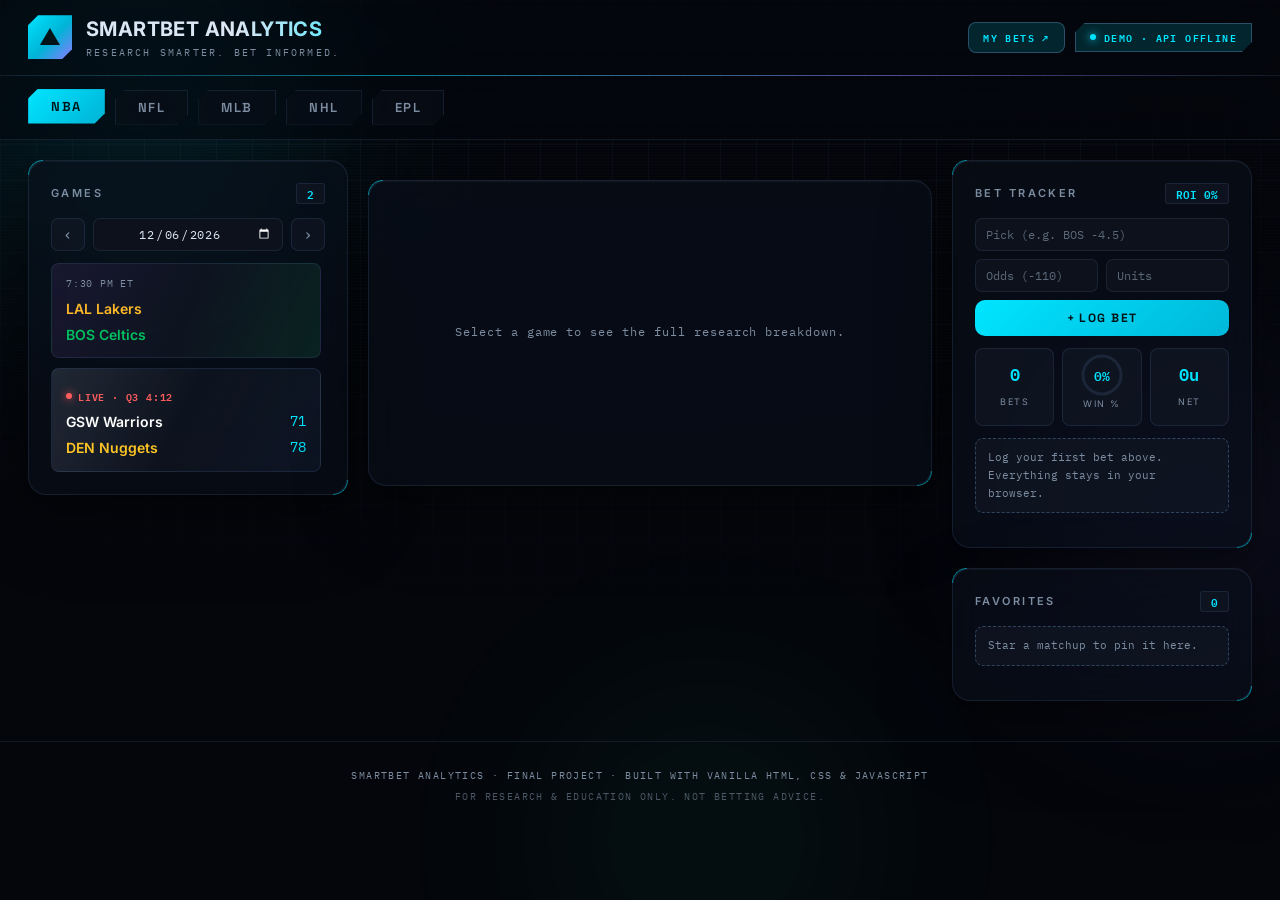
==== index.html @ 3035209b "Add SVG favicon matching the brand mark" ====
<!DOCTYPE html>
<html lang="en">
<head>
  <meta charset="UTF-8" />
  <meta name="viewport" content="width=device-width, initial-scale=1.0" />
  <title>SmartBet Analytics</title><!-- v4 -->
  <link rel="icon" href="favicon.svg" type="image/svg+xml" />
  <link rel="preconnect" href="https://fonts.googleapis.com" />
  <link rel="preconnect" href="https://fonts.gstatic.com" crossorigin />
  <link href="https://fonts.googleapis.com/css2?family=Space+Grotesk:wght@400;500;600;700&family=IBM+Plex+Mono:wght@500;600&family=Inter:wght@400;500;600;700&display=swap" rel="stylesheet" />
  <link rel="stylesheet" href="css/style.css?v=35" />
</head>
<body>
  <!-- ===== Ambient background FX ===== -->
  <div class="bg-fx" aria-hidden="true">
    <div class="orb orb-1"></div>
    <div class="orb orb-2"></div>
    <div class="orb orb-3"></div>
    <div class="grid-overlay"></div>
  </div>

  <!-- ===== Header ===== -->
  <header class="app-header">
    <div class="brand">
      <span class="brand-mark">▲</span>
      <div>
        <h1>SmartBet Analytics</h1>
        <p class="tagline">Research smarter. Bet informed.</p>
      </div>
    </div>
    <div class="header-right">
      <a href="tracker.html" class="nav-link">My Bets ↗</a>
      <div class="header-note" id="dataSourceNote">CONNECTING…</div>
    </div>
  </header>

  <!-- ===== Sport selector ===== -->
  <nav class="sport-nav" id="sportNav" aria-label="Select sport">
    <!-- buttons injected by app.js -->
  </nav>

  <main class="layout">
    <!-- ===== Left: games list ===== -->
    <section class="panel games-panel">
      <div class="panel-head">
        <h2>Games</h2>
        <span class="pill" id="gamesCount">0</span>
      </div>
      <div class="date-bar">
        <button id="datePrev" class="date-arrow" title="Previous day">‹</button>
        <input type="date" id="datePick" class="date-input" />
        <button id="dateNext" class="date-arrow" title="Next day">›</button>
      </div>
      <div class="games-list" id="gamesList" aria-live="polite">
        <!-- game cards injected by app.js -->
      </div>
    </section>

    <!-- ===== Center: game detail ===== -->
    <section class="panel detail-panel">
      <div id="detailEmpty" class="empty-state">
        <p>Select a game to see the full research breakdown.</p>
      </div>

      <article id="gameDetail" class="game-detail" hidden>
        <!-- Matchup header -->
        <div class="matchup-head">
          <div class="team-block" id="awayBlock"></div>
          <div class="vs">
            <span class="vs-at">@</span>
            <button class="fav-btn" id="favGameBtn" title="Save matchup">☆</button>
          </div>
          <div class="team-block" id="homeBlock"></div>
        </div>

        <!-- Betting lines (current / live) -->
        <div class="detail-section">
          <h3><span id="oddsTitle">Betting Lines</span> <span class="tag" id="oddsTag">demo</span></h3>
          <div class="odds-grid" id="oddsGrid"></div>
        </div>

        <!-- Starting (pregame) lines — shown once a game is underway -->
        <div class="detail-section" id="startOddsSection" hidden>
          <h3>Starting Odds <span class="tag">pregame</span></h3>
          <div class="odds-grid" id="startOddsGrid"></div>
        </div>

        <!-- Team info -->
        <div class="detail-section">
          <h3>Team Information</h3>
          <div class="teaminfo-grid" id="teamInfoGrid"></div>
        </div>

        <!-- Injuries -->
        <div class="detail-section">
          <h3>Injury Report</h3>
          <ul class="injury-list" id="injuryList"></ul>
        </div>

        <!-- Form chart: each team's game margins over the last 14 days -->
        <div class="detail-section" id="formSection" hidden>
          <h3>Form · Last 14 Days <span class="tag">win/loss margin per game</span></h3>
          <div class="form-chart" id="formChart"></div>
        </div>

        <!-- Betting trends -->
        <div class="detail-section">
          <h3>Betting Trends</h3>
          <div class="trends-grid" id="trendsGrid"></div>
          <div class="prob-wrap" id="probWrap" hidden>
            <div class="prob-labels">
              <span id="probAwayLabel"></span>
              <span class="prob-title">market implied win %</span>
              <span id="probHomeLabel"></span>
            </div>
            <div class="prob-bar">
              <div class="prob-away" id="probAway"></div>
              <div class="prob-home" id="probHome"></div>
            </div>
          </div>
        </div>

        <!-- AI assistant (Gemini via /api/ai) -->
        <div class="detail-section">
          <h3>AI Assistant <span class="tag" id="aiTag">gemini</span></h3>
          <div class="ai-box" id="aiBox"></div>
          <form id="aiForm" class="ai-form" autocomplete="off">
            <input id="aiInput" type="text" maxlength="300"
                   placeholder="Ask about this matchup — injuries, form, the line…" />
            <button type="submit" class="btn-add">Ask</button>
          </form>
        </div>
      </article>
    </section>

    <!-- ===== Right: tracker + favorites ===== -->
    <aside class="side-col">
      <section class="panel">
        <div class="panel-head">
          <h2>Bet Tracker</h2>
          <span class="pill" id="trackerRoi">ROI —</span>
        </div>
        <form id="betForm" class="bet-form" autocomplete="off">
          <input id="betPick" type="text" placeholder="Pick (e.g. BOS -4.5)" required maxlength="40" />
          <div class="bet-form-row">
            <input id="betOdds" type="number" placeholder="Odds (-110)" required step="1" />
            <input id="betUnits" type="number" placeholder="Units" required min="0.1" step="0.1" />
          </div>
          <button type="submit" class="btn-add">+ Log Bet</button>
        </form>
        <div class="stat-row">
          <div class="stat"><span class="stat-val" id="statBets">0</span><span class="stat-label">Bets</span></div>
          <div class="stat stat-ring">
            <svg class="ring" viewBox="0 0 44 44" aria-hidden="true">
              <circle class="ring-bg" cx="22" cy="22" r="19"></circle>
              <circle class="ring-fg" id="winRing" cx="22" cy="22" r="19"></circle>
            </svg>
            <span class="stat-val" id="statWin">0%</span><span class="stat-label">Win %</span>
          </div>
          <div class="stat"><span class="stat-val" id="statNet">0.0u</span><span class="stat-label">Net</span></div>
        </div>
        <div class="bets-list" id="betsList"></div>
      </section>

      <section class="panel">
        <div class="panel-head">
          <h2>Favorites</h2>
          <span class="pill" id="favCount">0</span>
        </div>
        <div class="favorites-list" id="favoritesList">
          <div class="placeholder-note">Star a matchup to pin it here.</div>
        </div>
      </section>
    </aside>
  </main>

  <!-- Toast notifications -->
  <div class="toasts" id="toasts" aria-live="polite"></div>

  <footer class="app-footer">
    <p>SmartBet Analytics · Final Project · Built with vanilla HTML, CSS &amp; JavaScript</p>
    <p class="disclaimer">For research &amp; education only. Not betting advice.</p>
  </footer>

  <!-- Load order: public config → data source → features → wiring -->
  <script src="js/config.js?v=11"></script>
  <script src="js/api.js?v=34"></script>
  <script src="js/tracker.js?v=15"></script>
  <script src="js/favorites.js?v=15"></script>
  <script src="js/app.js?v=34"></script>
</body>
</html>
---- css/style.css ----
/* ============================================================
   SmartBet Analytics — v4 "HUD" design language
   Sci-fi telemetry aesthetic: deep-space palette, cyan accent,
   mono numerals, hairline borders, chamfered controls.
   ============================================================ */

:root {
  /* palette */
  --bg: #04060b;
  --bg-panel: rgba(12, 17, 27, 0.58);
  --bg-elevated: rgba(18, 25, 38, 0.62);
  --bg-solid: #0c111b;
  --border: rgba(120, 160, 220, 0.13);
  --border-bright: rgba(120, 170, 230, 0.32);
  --text: #dbe7f4;
  --text-dim: #7d8da1;
  --accent: #00e5ff;                       /* cyan core */
  --accent-soft: rgba(0, 229, 255, 0.14);
  --accent-glow: rgba(0, 229, 255, 0.30);
  --violet: #8b7bff;
  --green: #2ee6a8;
  --warn: #ffc857;
  --danger: #ff5d5d;

  /* type */
  --font-ui: "Space Grotesk", -apple-system, "Segoe UI", Roboto, sans-serif;
  --font-body: "Inter", -apple-system, "Segoe UI", Roboto, sans-serif;
  --font-mono: "IBM Plex Mono", "Cascadia Mono", Consolas, monospace;

  /* shape */
  --radius: 18px;
  --gap: 20px;
  --glass-blur: blur(20px) saturate(150%);
  --chamfer: polygon(10px 0, 100% 0, 100% calc(100% - 10px),
                     calc(100% - 10px) 100%, 0 100%, 0 10px);
}

* { box-sizing: border-box; margin: 0; padding: 0; }

/* The hidden attribute must always win, even over display rules below */
[hidden] { display: none !important; }

body {
  font-family: var(--font-body);
  background: var(--bg);
  color: var(--text);
  line-height: 1.55;
  min-height: 100vh;
  overflow-x: hidden;
  -webkit-font-smoothing: antialiased;
}

/* micro-label utility look, reused via selectors below */
/* ===== Ambient background FX ===== */
.bg-fx { position: fixed; inset: 0; z-index: -1; overflow: hidden; }
.orb {
  position: absolute;
  border-radius: 50%;
  filter: blur(100px);
  opacity: .38;
  animation: drift 30s ease-in-out infinite alternate;
}
.orb-1 {
  width: 560px; height: 560px; top: -180px; left: -140px;
  background: radial-gradient(circle, rgba(0,229,255,.42), transparent 70%);
}
.orb-2 {
  width: 480px; height: 480px; top: 32%; right: -160px;
  background: radial-gradient(circle, rgba(139,123,255,.34), transparent 70%);
  animation-delay: -10s;
}
.orb-3 {
  width: 440px; height: 440px; bottom: -160px; left: 38%;
  background: radial-gradient(circle, rgba(46,230,168,.25), transparent 70%);
  animation-delay: -20s;
}
@keyframes drift {
  0%   { transform: translate(0, 0) scale(1); }
  50%  { transform: translate(70px, -50px) scale(1.1); }
  100% { transform: translate(-60px, 60px) scale(.94); }
}
.grid-overlay {
  position: absolute; inset: 0;
  background-image:
    linear-gradient(rgba(120,160,220,.05) 1px, transparent 1px),
    linear-gradient(90deg, rgba(120,160,220,.05) 1px, transparent 1px),
    repeating-linear-gradient(0deg, rgba(255,255,255,.014) 0 1px, transparent 1px 3px);
  background-size: 36px 36px, 36px 36px, 100% 3px;
  mask-image: radial-gradient(ellipse 95% 75% at 50% 0%, black 35%, transparent 100%);
}

/* ===== Header ===== */
.app-header {
  display: flex;
  align-items: center;
  justify-content: space-between;
  padding: 14px 28px;
  border-bottom: 1px solid var(--border);
  background: rgba(4, 6, 11, 0.55);
  backdrop-filter: var(--glass-blur);
  -webkit-backdrop-filter: var(--glass-blur);
  position: sticky; top: 0; z-index: 50;
}
.app-header::after {           /* hairline energy strip under header */
  content: "";
  position: absolute; left: 0; right: 0; bottom: -1px; height: 1px;
  background: linear-gradient(90deg, transparent, var(--accent) 30%, var(--violet) 70%, transparent);
  opacity: .5;
}
.brand { display: flex; align-items: center; gap: 14px; }
.brand-mark {
  font-size: 22px;
  color: #021418;
  background: linear-gradient(135deg, var(--accent), #00b3d6 55%, var(--violet));
  width: 44px; height: 44px;
  display: grid; place-items: center;
  clip-path: var(--chamfer);
  box-shadow: 0 0 24px var(--accent-glow);
  animation: markPulse 5s ease-in-out infinite;
}
@keyframes markPulse {
  0%, 100% { box-shadow: 0 0 16px var(--accent-glow); }
  50%      { box-shadow: 0 0 34px var(--accent-glow); }
}
.app-header h1 {
  font-size: 20px; font-weight: 700; letter-spacing: .02em;
  background: linear-gradient(90deg, var(--text) 30%, var(--accent) 65%, var(--violet));
  background-size: 200% 100%;
  -webkit-background-clip: text; background-clip: text;
  -webkit-text-fill-color: transparent; color: transparent;
  animation: sheen 8s linear infinite;
  text-transform: uppercase;
}
@keyframes sheen {
  0% { background-position: 200% 0; }
  100% { background-position: -200% 0; }
}
.tagline {
  font-family: var(--font-mono);
  font-size: 10px; color: var(--text-dim);
  text-transform: uppercase; letter-spacing: .22em;
}
.header-note {
  font-family: var(--font-mono);
  font-size: 10px; font-weight: 600;
  text-transform: uppercase; letter-spacing: .14em;
  color: var(--accent);
  border: 1px solid var(--border-bright);
  padding: 6px 14px;
  background: var(--accent-soft);
  clip-path: var(--chamfer);
  display: inline-flex; align-items: center; gap: 8px;
}
.header-note::before {
  content: "";
  width: 6px; height: 6px; border-radius: 50%;
  background: var(--accent);
  box-shadow: 0 0 8px var(--accent);
  animation: livePulse 2s ease-in-out infinite;
}

/* ===== Sport nav ===== */
.sport-nav {
  display: flex;
  gap: 10px;
  padding: 14px 28px;
  overflow-x: auto;
  border-bottom: 1px solid var(--border);
  position: sticky;
  top: 73px;               /* floats just under the sticky header */
  z-index: 45;
  background: rgba(4, 6, 11, 0.55);
  backdrop-filter: var(--glass-blur);
  -webkit-backdrop-filter: var(--glass-blur);
}
.sport-btn {
  font-family: var(--font-ui);
  background: var(--bg-panel);
  color: var(--text-dim);
  border: 1px solid var(--border);
  padding: 8px 22px;
  clip-path: var(--chamfer);
  font-size: 13px;
  font-weight: 600;
  letter-spacing: .12em;
  text-transform: uppercase;
  cursor: pointer;
  white-space: nowrap;
  backdrop-filter: var(--glass-blur);
  transition: color .2s, background .2s, transform .15s;
}
.sport-btn:hover { color: var(--text); transform: translateY(-1px); }
.sport-btn.active {
  background: linear-gradient(135deg, var(--accent), #00b3d6);
  color: #021418;
  border-color: transparent;
  text-shadow: none;
  transform: translateY(-1px);
}

/* ===== Layout grid ===== */
.layout {
  display: grid;
  grid-template-columns: 320px 1fr 300px;
  gap: var(--gap);
  padding: var(--gap) 28px;
  align-items: start;
}
.panel {
  position: relative;
  background: var(--bg-panel);
  border: 1px solid var(--border);
  border-radius: var(--radius);
  padding: 22px;
  backdrop-filter: var(--glass-blur);
  -webkit-backdrop-filter: var(--glass-blur);
  box-shadow:
    0 1px 0 rgba(255,255,255,.04) inset,
    0 10px 30px rgba(0,0,0,.30),
    0 30px 80px rgba(0,0,0,.22);
  transition: box-shadow .3s ease, border-color .3s ease;
}
.panel:hover {
  border-color: var(--border-bright);
  box-shadow:
    0 1px 0 rgba(255,255,255,.05) inset,
    0 14px 40px rgba(0,0,0,.36),
    0 40px 100px rgba(0,0,0,.26);
}
/* corner brackets */
.panel::before, .panel::after {
  content: "";
  position: absolute;
  width: 14px; height: 14px;
  pointer-events: none;
  opacity: .55;
}
.panel::before {
  top: -1px; left: -1px;
  border-top: 1px solid var(--accent);
  border-left: 1px solid var(--accent);
  border-top-left-radius: var(--radius);
}
.panel::after {
  bottom: -1px; right: -1px;
  border-bottom: 1px solid var(--accent);
  border-right: 1px solid var(--accent);
  border-bottom-right-radius: var(--radius);
}
.panel + .panel { margin-top: var(--gap); }
.panel-head {
  display: flex; align-items: center; justify-content: space-between;
  margin-bottom: 14px;
}
.panel-head h2 {
  font-size: 11px; font-weight: 600;
  text-transform: uppercase; letter-spacing: .22em;
  color: var(--text-dim);
}
.pill {
  font-family: var(--font-mono);
  font-size: 11px; font-weight: 600;
  background: var(--bg-elevated);
  border: 1px solid var(--border);
  padding: 1px 10px; border-radius: 3px;
  color: var(--accent);
}

/* ===== Date bar ===== */
.date-bar {
  display: grid;
  grid-template-columns: auto 1fr auto;
  gap: 8px;
  margin-bottom: 12px;
}
.date-arrow {
  font-family: var(--font-mono);
  background: var(--bg-elevated);
  border: 1px solid var(--border);
  border-radius: 7px;
  color: var(--text-dim);
  font-size: 16px;
  width: 34px;
  cursor: pointer;
  transition: color .15s, border-color .15s, transform .12s;
}
.date-arrow:hover { color: var(--accent); border-color: var(--border-bright); transform: translateY(-1px); }
.date-input {
  width: 100%;
  background: var(--bg-solid);
  border: 1px solid var(--border);
  border-radius: 7px;
  color: var(--text);
  font-family: var(--font-mono);
  font-size: 12px;
  letter-spacing: .06em;
  padding: 7px 10px;
  outline: none;
  text-align: center;
  color-scheme: dark;
  transition: border-color .2s;
}
.date-input:focus { border-color: var(--accent); }

/* ===== Games list ===== */
.games-list {
  display: flex; flex-direction: column; gap: 10px;
  max-height: 66vh;
  overflow-y: auto;
  padding-right: 4px;
}
.game-card {
  position: relative;
  overflow: hidden;
  flex-shrink: 0; /* never let the scrolling flex column squash cards */
  background: var(--bg-elevated);
  /* two-tone wash: away color sweeps from the left, home from the right */
  background-image:
    linear-gradient(115deg, var(--away-t, transparent), transparent 48%),
    linear-gradient(295deg, var(--home-t, transparent), transparent 48%);
  border: 1px solid var(--border);
  border-radius: 8px;
  padding: 12px 14px;
  cursor: pointer;
  transition: border-color .2s, transform .18s, box-shadow .25s;
}
.game-card::before {           /* cursor spotlight (JS sets --mx/--my) */
  content: "";
  position: absolute; inset: 0;
  border-radius: inherit;
  background: radial-gradient(200px circle at var(--mx, 50%) var(--my, 50%),
              rgba(0, 229, 255, 0.10), transparent 65%);
  opacity: 0;
  transition: opacity .25s;
  pointer-events: none;
}
.game-card:hover::before { opacity: 1; }
.game-card::after {            /* shine sweep */
  content: "";
  position: absolute; top: 0; bottom: 0; left: -80%;
  width: 60%;
  background: linear-gradient(105deg, transparent, rgba(255,255,255,.05), transparent);
  transform: skewX(-20deg);
  transition: left .5s ease;
  pointer-events: none;
}
.game-card:hover { border-color: var(--border-bright); transform: translateY(-2px); }
.game-card:hover::after { left: 120%; }
.game-card.active {
  border-color: var(--accent);
  box-shadow: 0 0 0 1px var(--accent) inset, 0 0 22px rgba(0,229,255,.14);
}
.game-card .gc-time {
  font-family: var(--font-mono);
  font-size: 10px; letter-spacing: .08em;
  color: var(--text-dim); margin-bottom: 7px;
  text-transform: uppercase;
}
.game-card .gc-row { display: flex; justify-content: space-between; font-size: 14px; }
.game-card .gc-row + .gc-row { margin-top: 4px; }
.game-card .gc-team { font-weight: 600; }
.game-card .gc-score {
  font-family: var(--font-mono);
  color: var(--accent); font-variant-numeric: tabular-nums;
}
.game-card.live .gc-time {
  color: var(--danger); font-weight: 600;
  display: inline-flex; align-items: center; gap: 6px;
}
.game-card.live .gc-time::before {
  content: "";
  width: 6px; height: 6px; border-radius: 50%;
  background: var(--danger);
  box-shadow: 0 0 8px var(--danger);
  animation: livePulse 1.4s ease-in-out infinite;
}
@keyframes livePulse {
  0%, 100% { opacity: 1; transform: scale(1); }
  50%      { opacity: .35; transform: scale(.72); }
}

/* Staggered entrance */
.anim-in {
  animation: fadeUp .5s cubic-bezier(.2,.7,.3,1) both;
  animation-delay: calc(var(--i, 0) * 90ms);
}
@keyframes fadeUp {
  from { opacity: 0; transform: translateY(14px); }
  to   { opacity: 1; transform: translateY(0); }
}

/* ===== Detail panel ===== */
.detail-panel { min-height: 300px; }
.empty-state {
  display: grid; place-items: center;
  min-height: 260px;
  color: var(--text-dim);
  text-align: center;
  font-family: var(--font-mono);
  font-size: 12px; letter-spacing: .08em;
}
.anim-pop { animation: popIn .38s cubic-bezier(.2,.7,.3,1.15) both; }
@keyframes popIn {
  from { opacity: 0; transform: translateY(10px) scale(.985); }
  to   { opacity: 1; transform: translateY(0) scale(1); }
}
.matchup-head {
  display: grid;
  grid-template-columns: 1fr auto 1fr;
  align-items: center;
  gap: 12px;
  padding: 16px 14px 18px;
  border: 1px solid var(--border);
  border-radius: 10px;
  margin-bottom: 18px;
  /* team-color banner: away tint on the left, home tint on the right */
  background-image: linear-gradient(100deg,
    var(--away-t, transparent) 0%,
    transparent 42%, transparent 58%,
    var(--home-t, transparent) 100%);
}
.team-block { text-align: center; }
.team-block .tb-abbr {
  font-size: 32px; font-weight: 700; letter-spacing: .04em;
  /* gradient built from the team's two colors (JS sets --t1/--t2) */
  background: linear-gradient(160deg, var(--t2, var(--text)), var(--t1, rgba(125,141,161,.75)));
  -webkit-background-clip: text; background-clip: text;
  -webkit-text-fill-color: transparent; color: transparent;
  filter: drop-shadow(0 0 14px var(--t1, transparent));
}
.team-block .tb-name { font-size: 13px; color: var(--tfont, var(--text-dim)); }
.team-block .tb-rec {
  font-family: var(--font-mono);
  font-size: 11px; color: var(--accent); margin-top: 4px;
}
.vs { text-align: center; }
.vs-at {
  font-family: var(--font-mono);
  font-size: 15px; color: var(--text-dim); display: block;
}
.fav-btn {
  background: none; border: none; cursor: pointer;
  font-size: 22px; color: var(--warn); margin-top: 6px;
  transition: transform .15s;
}
.fav-btn:hover { transform: scale(1.2); }
.fav-btn.on { filter: drop-shadow(0 0 8px rgba(255,200,87,.6)); }
.fav-btn.pop { animation: starPop .45s cubic-bezier(.2,.8,.3,1.4); }
@keyframes starPop {
  0% { transform: scale(1); }
  40% { transform: scale(1.6) rotate(-12deg); }
  100% { transform: scale(1); }
}

.detail-section { margin-top: 22px; }
.detail-section h3 {
  display: flex; align-items: center; gap: 12px;
  font-size: 11px; font-weight: 600;
  text-transform: uppercase; letter-spacing: .22em;
  color: var(--text-dim); margin-bottom: 12px;
}
.detail-section h3::after {
  content: "";
  flex: 1; height: 1px;
  background: linear-gradient(90deg, var(--border-bright), transparent);
}
.tag {
  font-family: var(--font-mono);
  font-size: 9px; letter-spacing: .12em;
  background: var(--accent-soft); border: 1px solid var(--border-bright);
  color: var(--accent); padding: 1px 8px; border-radius: 3px;
}

/* Odds grid */
.odds-grid { display: grid; grid-template-columns: repeat(3, 1fr); gap: 10px; }
.odds-cell {
  position: relative; overflow: hidden;
  background: var(--bg-elevated); border: 1px solid var(--border);
  border-radius: 8px; padding: 14px 12px; text-align: center;
  transition: border-color .2s, transform .18s;
}
.odds-cell::before {           /* cursor spotlight */
  content: "";
  position: absolute; inset: 0;
  border-radius: inherit;
  background: radial-gradient(200px circle at var(--mx, 50%) var(--my, 50%),
              rgba(0, 229, 255, 0.10), transparent 65%);
  opacity: 0;
  transition: opacity .25s;
  pointer-events: none;
}
.odds-cell:hover::before { opacity: 1; }
.odds-cell:hover { border-color: var(--border-bright); transform: translateY(-2px); }
.odds-cell .oc-label {
  font-size: 10px; color: var(--text-dim);
  text-transform: uppercase; letter-spacing: .18em;
}
.odds-cell .oc-val {
  font-family: var(--font-mono);
  font-size: 16px; font-weight: 600; font-variant-numeric: tabular-nums;
  margin-top: 6px;
  color: var(--accent);
  text-shadow: 0 0 14px rgba(0,229,255,.35);
}
.odds-cell .oc-sub { font-size: 12px; color: var(--text-dim); }

/* Team info grid */
.teaminfo-grid { display: grid; grid-template-columns: 1fr 1fr; gap: 10px; }
.ti-cell {
  background: var(--bg-elevated); border: 1px solid var(--border);
  border-radius: 8px; padding: 10px 12px;
  transition: border-color .2s;
}
.ti-cell:hover { border-color: var(--border-bright); }
.ti-cell .ti-label {
  font-size: 10px; color: var(--text-dim);
  text-transform: uppercase; letter-spacing: .16em;
}
.ti-cell .ti-vals {
  display: flex; justify-content: space-between; margin-top: 5px;
  font-family: var(--font-mono); font-size: 12px;
}

/* Injuries */
.injury-list { list-style: none; display: flex; flex-direction: column; gap: 6px; }
.injury-list li {
  display: flex; align-items: center; gap: 10px;
  background: var(--bg-elevated); border: 1px solid var(--border);
  border-radius: 8px; padding: 8px 12px; font-size: 13px;
  transition: border-color .2s;
}
.injury-list li:hover { border-color: var(--border-bright); }
.inj-status {
  font-family: var(--font-mono);
  font-size: 9px; font-weight: 600; letter-spacing: .1em;
  text-transform: uppercase;
  padding: 2px 8px; border-radius: 3px;
}
.inj-out { background: rgba(255,93,93,.13); color: var(--danger); }
.inj-qb { background: rgba(255,200,87,.13); color: var(--warn); }
.inj-player { font-weight: 600; }
.inj-team {
  font-family: var(--font-mono);
  color: var(--text-dim); margin-left: auto; font-size: 11px;
}

/* Trends */
.trends-grid { display: grid; grid-template-columns: 1fr 1fr; gap: 10px; }
.trend-cell {
  position: relative; overflow: hidden;
  background: var(--bg-elevated); border: 1px solid var(--border);
  border-radius: 8px; padding: 10px 12px; font-size: 13px;
  transition: border-color .2s, transform .18s;
}
.trend-cell::before {          /* cursor spotlight */
  content: "";
  position: absolute; inset: 0;
  border-radius: inherit;
  background: radial-gradient(200px circle at var(--mx, 50%) var(--my, 50%),
              rgba(139, 123, 255, 0.12), transparent 65%);
  opacity: 0;
  transition: opacity .25s;
  pointer-events: none;
}
.trend-cell:hover::before { opacity: 1; }
.trend-cell:hover { border-color: var(--violet); transform: translateY(-2px); }
.trend-cell .tc-label {
  color: var(--text-dim); font-size: 10px;
  text-transform: uppercase; letter-spacing: .16em;
}
.trend-cell .tc-val { font-weight: 600; margin-top: 4px; font-size: 13px; }

/* AI box — animated gradient border */
.ai-box {
  position: relative;
  background: var(--bg-solid);
  border-radius: 8px;
  padding: 14px 16px;
  font-size: 14px;
  color: var(--text);
}
.ai-box::before {
  content: "";
  position: absolute; inset: -1px;
  z-index: -1;
  border-radius: 9px;
  background: linear-gradient(120deg, var(--accent), var(--violet), var(--green), var(--accent));
  background-size: 300% 300%;
  animation: borderFlow 7s linear infinite;
  opacity: .5;
}
@keyframes borderFlow {
  0% { background-position: 0% 50%; }
  100% { background-position: 300% 50%; }
}
.ai-word {
  opacity: 0;
  display: inline-block;
  animation: wordIn .45s ease both;
  animation-delay: calc(var(--w, 0) * 30ms);
}
@keyframes wordIn {
  from { opacity: 0; transform: translateY(5px); filter: blur(4px); }
  to   { opacity: 1; transform: none; filter: none; }
}

/* ===== Side column ===== */
.placeholder-note {
  font-family: var(--font-mono);
  font-size: 11px; line-height: 1.6; color: var(--text-dim);
  background: var(--bg-elevated); border: 1px dashed var(--border-bright);
  border-radius: 8px; padding: 10px 12px; margin-bottom: 12px;
}
.stat-row { display: grid; grid-template-columns: repeat(3,1fr); gap: 8px; }
.stat {
  text-align: center; background: var(--bg-elevated); border: 1px solid var(--border);
  border-radius: 8px; padding: 12px 4px;
  transition: border-color .2s, transform .18s;
}
.stat:hover { border-color: var(--accent); transform: translateY(-2px); }
.stat-val {
  display: block; font-size: 17px; font-weight: 600;
  font-family: var(--font-mono); color: var(--accent);
}
.stat-label {
  font-size: 9px; color: var(--text-dim);
  text-transform: uppercase; letter-spacing: .16em;
}
.favorites-list { display: flex; flex-direction: column; gap: 8px; }
.fav-item {
  display: flex; align-items: center; justify-content: space-between;
  background: var(--bg-elevated); border: 1px solid var(--border);
  border-radius: 8px; padding: 8px 12px; font-size: 13px;
  animation: fadeUp .35s ease both;
}
.fav-item button {
  background: none; border: none; color: var(--text-dim);
  cursor: pointer; font-size: 16px;
  transition: color .15s, transform .15s;
}
.fav-item button:hover { color: var(--danger); transform: scale(1.2); }

/* ===== AI assistant form ===== */
.ai-form {
  display: grid;
  grid-template-columns: 1fr auto;
  gap: 8px;
  margin-top: 10px;
}
.ai-form input {
  width: 100%;
  background: var(--bg-solid);
  border: 1px solid var(--border);
  border-radius: 7px;
  color: var(--text);
  font-family: var(--font-ui);
  font-size: 13px;
  padding: 9px 12px;
  outline: none;
  transition: border-color .2s;
}
.ai-form input:focus { border-color: var(--blue, var(--accent)); }
.ai-form input::placeholder { color: var(--text-dim); opacity: .7; }

/* ===== Bet tracker ===== */
.bet-form { display: flex; flex-direction: column; gap: 8px; margin-bottom: 12px; }
.bet-form input {
  width: 100%;
  background: var(--bg-solid);
  border: 1px solid var(--border);
  border-radius: 7px;
  color: var(--text);
  font-family: var(--font-mono);
  font-size: 12px;
  padding: 8px 10px;
  outline: none;
  transition: border-color .2s;
}
.bet-form input:focus { border-color: var(--accent); }
.bet-form input::placeholder { color: var(--text-dim); opacity: .7; }
.bet-form-row { display: grid; grid-template-columns: 1fr 1fr; gap: 8px; }
.btn-add {
  position: relative;
  overflow: hidden;
  font-family: var(--font-ui);
  background: linear-gradient(135deg, var(--accent), #00b3d6, var(--violet));
  background-size: 220% 220%;
  color: #021418;
  border: none;
  border-radius: 10px;
  padding: 10px 16px;
  font-size: 12px;
  font-weight: 700;
  letter-spacing: .12em;
  text-transform: uppercase;
  cursor: pointer;
  transition: filter .15s, transform .15s, box-shadow .2s, background-position .5s;
}
.btn-add:hover {
  filter: brightness(1.1);
  transform: translateY(-1px) scale(1.02);
  background-position: 100% 100%;
  box-shadow: 0 6px 20px var(--accent-glow);
}
.btn-add:active { transform: translateY(0) scale(.97); }

.bets-list {
  display: flex; flex-direction: column; gap: 8px;
  margin-top: 12px;
  max-height: 320px; overflow-y: auto;
}
.bet-item {
  background: var(--bg-elevated);
  border: 1px solid var(--border);
  border-left: 3px solid var(--border-bright);
  border-radius: 8px;
  padding: 8px 10px;
  animation: fadeUp .3s ease both;
}
.bet-item.win  { border-left-color: var(--green); }
.bet-item.loss { border-left-color: var(--danger); }
.bet-item.push { border-left-color: var(--warn); }
.bi-top { display: flex; justify-content: space-between; align-items: center; gap: 8px; }
.bi-pick { font-weight: 600; font-size: 13px; }
.bi-net {
  font-family: var(--font-mono); font-size: 12px; font-weight: 600;
}
.bet-item.win .bi-net { color: var(--green); }
.bet-item.loss .bi-net { color: var(--danger); }
.bi-bottom {
  display: flex; justify-content: space-between; align-items: center;
  margin-top: 5px; gap: 8px;
}
.bi-meta {
  font-family: var(--font-mono); font-size: 10px;
  color: var(--text-dim); letter-spacing: .06em; text-transform: uppercase;
}
.bi-actions { display: flex; gap: 4px; }
.bi-btn {
  font-family: var(--font-mono);
  background: var(--bg-solid);
  border: 1px solid var(--border);
  border-radius: 5px;
  color: var(--text-dim);
  font-size: 10px; font-weight: 700;
  width: 22px; height: 20px;
  cursor: pointer;
  transition: color .15s, border-color .15s;
}
.bi-btn.win.on  { color: var(--green);  border-color: var(--green); }
.bi-btn.loss.on { color: var(--danger); border-color: var(--danger); }
.bi-btn.push.on { color: var(--warn);   border-color: var(--warn); }
.bi-btn:hover { color: var(--text); border-color: var(--border-bright); }
.bi-del:hover { color: var(--danger); border-color: var(--danger); }

/* ===== Footer ===== */
.app-footer {
  text-align: center; padding: 26px; margin-top: 20px;
  border-top: 1px solid var(--border); color: var(--text-dim);
  font-family: var(--font-mono); font-size: 10px;
  text-transform: uppercase; letter-spacing: .14em;
}
.disclaimer { margin-top: 6px; opacity: .6; }

/* ===== One-click bet slip ===== */
.oc-pair { display: flex; flex-direction: column; gap: 4px; margin-top: 6px; }
.oc-bet {
  position: relative;
  overflow: hidden;
  width: 100%;
  font-family: var(--font-mono);
  background: var(--bg-solid);
  border: 1px solid var(--border);
  border-radius: 8px;
  color: var(--accent);
  font-size: 12px;
  font-weight: 600;
  font-variant-numeric: tabular-nums;
  padding: 5px 8px;
  margin-top: 6px;
  cursor: pointer;
  transition: border-color .15s, box-shadow .2s, transform .12s;
}
.oc-pair .oc-bet { margin-top: 0; }
.oc-bet:hover {
  border-color: var(--accent);
  box-shadow: 0 0 12px var(--accent-glow);
  transform: translateY(-1px);
}
.oc-bet:active { transform: translateY(0) scale(.97); }

.bet-form.flash { border-radius: 12px; animation: slipFlash 1.1s ease; }
@keyframes slipFlash {
  0%, 55% { box-shadow: 0 0 0 2px var(--accent), 0 0 26px var(--accent-glow); }
  100%    { box-shadow: none; }
}

/* ===== Premium polish: ripple, skeletons, toasts, charts ===== */

/* Ripple — JS drops a .ripple span at the click point */
.sport-btn, .date-arrow, .bi-btn { position: relative; overflow: hidden; }
.ripple {
  position: absolute;
  border-radius: 50%;
  background: rgba(255, 255, 255, .35);
  transform: scale(0);
  animation: rippleGo .55s ease-out forwards;
  pointer-events: none;
}
@keyframes rippleGo {
  to { transform: scale(3); opacity: 0; }
}

/* Skeleton loading cards */
.skel-card {
  height: 92px;
  border-radius: 12px;
  border: 1px solid var(--border);
  background: linear-gradient(100deg,
    var(--bg-elevated) 40%, rgba(120,160,220,.10) 50%, var(--bg-elevated) 60%);
  background-size: 200% 100%;
  animation: shimmer 1.3s linear infinite;
  flex-shrink: 0;
}
@keyframes shimmer {
  0% { background-position: 120% 0; }
  100% { background-position: -80% 0; }
}

/* Toasts */
.toasts {
  position: fixed;
  bottom: 22px; right: 22px;
  display: flex; flex-direction: column; gap: 8px;
  z-index: 100;
}
.toast {
  background: var(--bg-panel);
  backdrop-filter: var(--glass-blur);
  -webkit-backdrop-filter: var(--glass-blur);
  border: 1px solid var(--border-bright);
  border-left: 3px solid var(--accent);
  border-radius: 12px;
  padding: 10px 16px;
  font-size: 13px;
  color: var(--text);
  box-shadow: 0 10px 30px rgba(0,0,0,.4);
  animation: toastIn .3s cubic-bezier(.2,.8,.3,1.1) both;
}
.toast.out { animation: toastOut .3s ease both; }
@keyframes toastIn  { from { opacity: 0; transform: translateY(12px) scale(.96); } }
@keyframes toastOut { to   { opacity: 0; transform: translateY(8px)  scale(.97); } }

/* Win-rate ring */
.stat-ring { position: relative; }
.ring {
  position: absolute;
  inset: 4px auto auto 50%;
  translate: -50% 0;
  width: 44px; height: 44px;
  transform: rotate(-90deg);
  opacity: .9;
}
.ring circle { fill: none; stroke-width: 3; }
.ring-bg { stroke: rgba(120,160,220,.15); }
.ring-fg {
  stroke: var(--accent);
  stroke-linecap: round;
  stroke-dasharray: 119.4;
  stroke-dashoffset: 119.4;
  transition: stroke-dashoffset .8s cubic-bezier(.2,.7,.3,1);
  filter: drop-shadow(0 0 4px var(--accent-glow));
}
.stat-ring { padding-top: 14px; padding-bottom: 12px; }
.stat-ring .stat-val { position: relative; z-index: 1; font-size: 13px; line-height: 26px; }

/* Form chart — margin bars per game, per team */
.form-chart {
  display: grid;
  grid-template-columns: 1fr 1fr;
  gap: 14px;
}
.fc-team {
  background: var(--bg-elevated);
  border: 1px solid var(--border);
  border-radius: 12px;
  padding: 12px 14px;
}
.fc-name {
  font-family: var(--font-mono);
  font-size: 10px; letter-spacing: .14em; text-transform: uppercase;
  margin-bottom: 8px;
}
.fc-bars {
  display: flex; align-items: flex-end; gap: 4px;
  height: 72px;
}
.fc-bar {
  flex: 1;
  min-width: 4px;
  border-radius: 3px;
  transform-origin: center;
  animation: barGrow .5s cubic-bezier(.2,.7,.3,1) both;
  animation-delay: calc(var(--b, 0) * 45ms);
}
@keyframes barGrow { from { transform: scaleY(0); } }
.fc-bar.win  { background: linear-gradient(180deg, var(--green), rgba(46,230,168,.35)); }
.fc-bar.loss { background: linear-gradient(180deg, var(--danger), rgba(255,93,93,.35)); }
.fc-axis {
  height: 1px; background: var(--border-bright); margin: 2px 0 6px;
}
.fc-sub {
  font-family: var(--font-mono);
  font-size: 10px; color: var(--text-dim);
}

/* Implied-probability split bar */
.prob-wrap { margin-top: 12px; }
.prob-labels {
  display: flex; justify-content: space-between; align-items: baseline;
  font-family: var(--font-mono); font-size: 11px; margin-bottom: 6px;
}
.prob-title {
  font-size: 9px; color: var(--text-dim);
  text-transform: uppercase; letter-spacing: .16em;
}
.prob-bar {
  display: flex;
  height: 10px;
  border-radius: 999px;
  overflow: hidden;
  border: 1px solid var(--border);
  background: var(--bg-elevated);
}
.prob-away, .prob-home {
  height: 100%;
  width: 0;
  transition: width .8s cubic-bezier(.2,.7,.3,1);
}

/* ===== Bet Journal page ===== */
.header-right { display: flex; align-items: center; gap: 10px; }
.nav-link {
  font-family: var(--font-mono);
  font-size: 10px; font-weight: 600;
  text-transform: uppercase; letter-spacing: .14em;
  color: var(--accent);
  text-decoration: none;
  border: 1px solid var(--border-bright);
  padding: 7px 14px;
  border-radius: 8px;
  background: var(--accent-soft);
  transition: box-shadow .2s, transform .15s;
}
.nav-link:hover { box-shadow: 0 0 14px var(--accent-glow); transform: translateY(-1px); }

.tracker-layout {
  display: flex; flex-direction: column; gap: var(--gap);
  padding: var(--gap) 28px;
  max-width: 1200px; margin: 0 auto;
}
.hero-grid {
  display: grid;
  grid-template-columns: repeat(5, 1fr);
  gap: var(--gap);
}
.stat-big {
  text-align: center;
  padding: 22px 10px 16px;
}
.sb-val {
  display: block;
  font-family: var(--font-mono);
  font-size: 24px; font-weight: 600;
  color: var(--text);
}
.sb-label {
  font-size: 10px; color: var(--text-dim);
  text-transform: uppercase; letter-spacing: .16em;
}
.stat-ring-big { position: relative; }
.ring-big {
  position: absolute;
  top: 10px; left: 50%; translate: -50% 0;
  width: 62px; height: 62px;
  transform: rotate(-90deg);
}
.ring-big circle { fill: none; stroke-width: 4; }
.ring-big .ring-fg { stroke-dasharray: 213.6; stroke-dashoffset: 213.6; }
.stat-ring-big .sb-val { position: relative; z-index: 1; font-size: 15px; line-height: 44px; }

.charts-grid {
  display: grid;
  grid-template-columns: 1.6fr 1fr;
  gap: var(--gap);
}
.log-grid {
  display: grid;
  grid-template-columns: 1fr 1.6fr;
  gap: var(--gap);
  align-items: start;
}

/* bankroll */
.bk-svg { width: 100%; height: auto; display: block; }
.bk-zero { stroke: rgba(120,160,220,.25); stroke-dasharray: 4 5; }
.bk-line {
  fill: none; stroke: var(--accent); stroke-width: 2.5;
  stroke-linecap: round; stroke-linejoin: round;
  filter: drop-shadow(0 0 6px var(--accent-glow));
}
.bk-dot { fill: var(--bg-solid); stroke-width: 2; }
.bk-dot.pos { stroke: var(--green); }
.bk-dot.neg { stroke: var(--danger); }
.bk-meta {
  display: flex; justify-content: space-between;
  font-family: var(--font-mono); font-size: 11px; color: var(--text-dim);
  margin-top: 6px;
}

/* donut */
.donut-wrap { display: flex; align-items: center; gap: 18px; }
.donut-svg { width: 130px; height: 130px; flex-shrink: 0; }
.donut-seg { fill: none; stroke-width: 11; }
.donut-num {
  fill: var(--text); font-family: var(--font-mono);
  font-size: 20px; font-weight: 600; text-anchor: middle;
}
.donut-sub {
  fill: var(--text-dim); font-family: var(--font-mono);
  font-size: 8px; letter-spacing: .16em; text-anchor: middle;
  text-transform: uppercase;
}
.donut-legend {
  display: flex; flex-direction: column; gap: 6px;
  font-family: var(--font-mono); font-size: 11px;
  text-transform: capitalize;
}
.donut-legend i {
  display: inline-block; width: 9px; height: 9px;
  border-radius: 3px; margin-right: 7px;
}

/* per-sport bars */
.sb-row {
  display: grid;
  grid-template-columns: 44px 1fr 44px;
  align-items: center; gap: 10px;
  margin-bottom: 8px;
}
.sb-name {
  font-family: var(--font-mono); font-size: 11px; color: var(--text-dim);
}
.sb-bar {
  display: flex; height: 12px;
  border-radius: 999px; overflow: hidden;
  background: var(--bg-solid);
  border: 1px solid var(--border);
}
.sb-win  { background: var(--green); height: 100%; transition: width .6s ease; }
.sb-loss { background: var(--danger); height: 100%; transition: width .6s ease; }
.sb-rec {
  font-family: var(--font-mono); font-size: 11px; text-align: right;
}

/* filters + full log */
.filters { display: flex; gap: 6px; flex-wrap: wrap; margin-bottom: 12px; }
.chip {
  font-family: var(--font-mono);
  font-size: 10px; font-weight: 600;
  letter-spacing: .1em; text-transform: uppercase;
  background: var(--bg-elevated);
  border: 1px solid var(--border);
  border-radius: 999px;
  color: var(--text-dim);
  padding: 4px 12px;
  cursor: pointer;
  transition: color .15s, border-color .15s;
}
.chip:hover { color: var(--text); border-color: var(--border-bright); }
.chip.on { color: var(--accent); border-color: var(--accent); background: var(--accent-soft); }
.bets-list-full { max-height: 520px; }

.bet-select {
  width: 100%;
  background: var(--bg-solid);
  border: 1px solid var(--border);
  border-radius: 7px;
  color: var(--text);
  font-family: var(--font-mono);
  font-size: 12px;
  padding: 8px 10px;
  outline: none;
}
.bet-select:focus { border-color: var(--accent); }
.csv-btn {
  width: 100%;
  margin-top: 12px;
  font-family: var(--font-mono);
  font-size: 11px; letter-spacing: .1em; text-transform: uppercase;
  background: var(--bg-elevated);
  border: 1px dashed var(--border-bright);
  border-radius: 9px;
  color: var(--text-dim);
  padding: 9px;
  cursor: pointer;
  transition: color .15s, border-color .15s;
}
.csv-btn:hover { color: var(--accent); border-color: var(--accent); }

@media (max-width: 900px) {
  .hero-grid { grid-template-columns: repeat(2, 1fr); }
  .charts-grid, .log-grid { grid-template-columns: 1fr; }
  .tracker-layout { padding: var(--gap) 14px; }
}

/* ===== Custom scrollbar ===== */
::-webkit-scrollbar { width: 9px; height: 9px; }
::-webkit-scrollbar-track { background: transparent; }
::-webkit-scrollbar-thumb {
  background: var(--border-bright);
  border-radius: 999px;
  border: 2px solid var(--bg);
}
::-webkit-scrollbar-thumb:hover { background: var(--text-dim); }

/* ===== Reduced motion ===== */
@media (prefers-reduced-motion: reduce) {
  *, *::before, *::after {
    animation-duration: .01ms !important;
    animation-iteration-count: 1 !important;
    transition-duration: .01ms !important;
  }
}

/* ===== Responsive ===== */
@media (max-width: 1080px) {
  .layout { grid-template-columns: 1fr; }
  .side-col { display: grid; grid-template-columns: 1fr 1fr; gap: var(--gap); }
  .side-col .panel + .panel { margin-top: 0; }
}
@media (max-width: 640px) {
  .app-header { flex-direction: column; gap: 10px; align-items: flex-start; }
  .layout { padding: var(--gap) 14px; }
  .side-col { grid-template-columns: 1fr; }
  .odds-grid { grid-template-columns: 1fr; }
  .teaminfo-grid, .trends-grid, .form-chart { grid-template-columns: 1fr; }
}
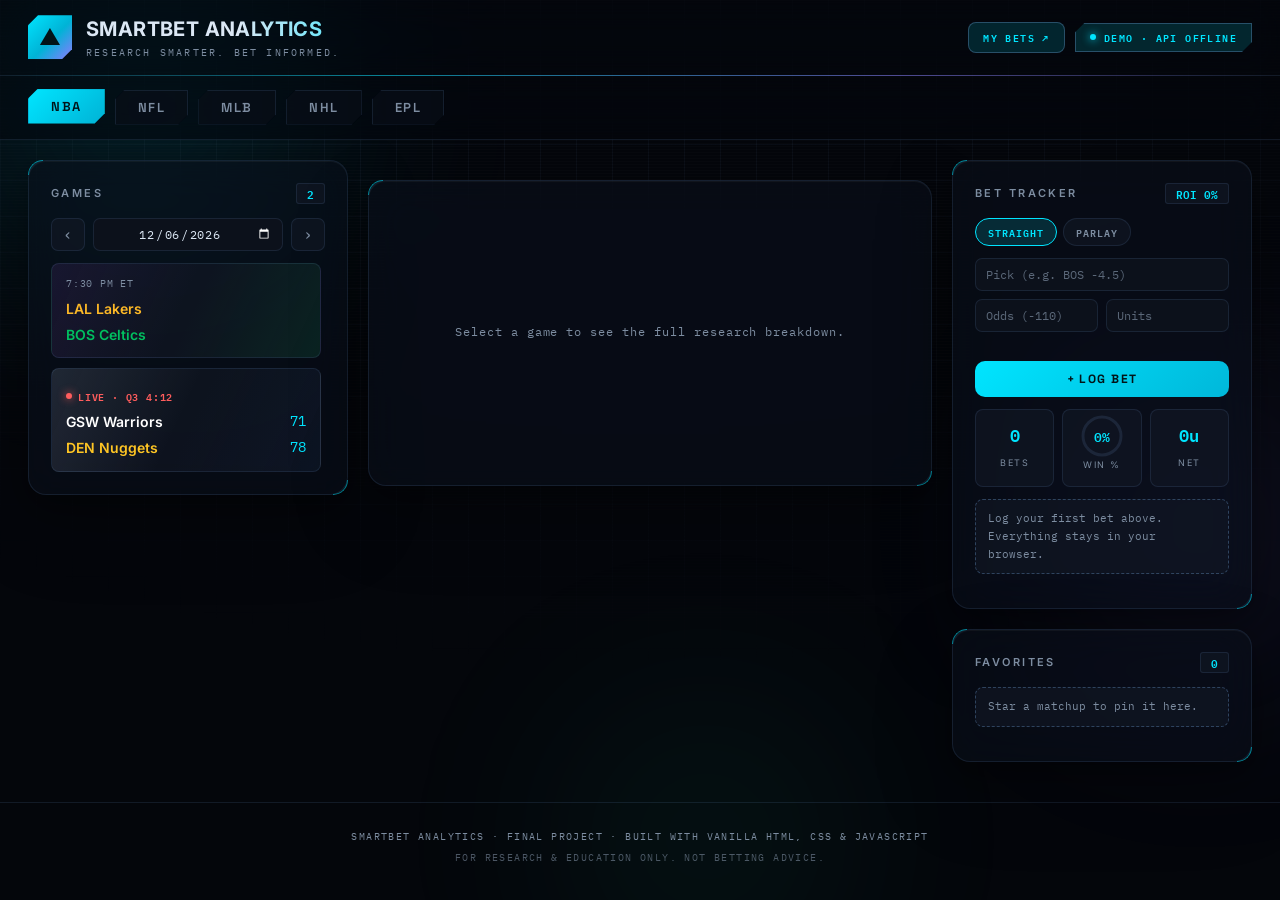
==== commit be30cf2f: "Parlays: multi-leg slip from odds clicks or manual entry, payout previews, separated log sections" ====
--- a/index.html
+++ b/index.html
@@ -8,7 +8,7 @@
   <link rel="preconnect" href="https://fonts.googleapis.com" />
   <link rel="preconnect" href="https://fonts.gstatic.com" crossorigin />
   <link href="https://fonts.googleapis.com/css2?family=Space+Grotesk:wght@400;500;600;700&family=IBM+Plex+Mono:wght@500;600&family=Inter:wght@400;500;600;700&display=swap" rel="stylesheet" />
-  <link rel="stylesheet" href="css/style.css?v=35" />
+  <link rel="stylesheet" href="css/style.css?v=37" />
 </head>
 <body>
   <!-- ===== Ambient background FX ===== -->
@@ -140,13 +140,20 @@
           <h2>Bet Tracker</h2>
           <span class="pill" id="trackerRoi">ROI —</span>
         </div>
+        <div class="filters slip-mode" id="slipMode">
+          <button type="button" class="chip on" data-mode="single">Straight</button>
+          <button type="button" class="chip" data-mode="parlay">Parlay</button>
+        </div>
         <form id="betForm" class="bet-form" autocomplete="off">
+          <div id="parlayLegs" class="parlay-legs" hidden></div>
           <input id="betPick" type="text" placeholder="Pick (e.g. BOS -4.5)" required maxlength="40" />
           <div class="bet-form-row">
             <input id="betOdds" type="number" placeholder="Odds (-110)" required step="1" />
             <input id="betUnits" type="number" placeholder="Units" required min="0.1" step="0.1" />
           </div>
-          <button type="submit" class="btn-add">+ Log Bet</button>
+          <div id="payoutNote" class="payout-note"></div>
+          <button type="button" class="btn-ghost" id="addLegBtn" hidden>+ Add Leg</button>
+          <button type="submit" class="btn-add" id="logBetBtn">+ Log Bet</button>
         </form>
         <div class="stat-row">
           <div class="stat"><span class="stat-val" id="statBets">0</span><span class="stat-label">Bets</span></div>
@@ -185,8 +192,8 @@
   <!-- Load order: public config → data source → features → wiring -->
   <script src="js/config.js?v=11"></script>
   <script src="js/api.js?v=34"></script>
-  <script src="js/tracker.js?v=15"></script>
+  <script src="js/tracker.js?v=37"></script>
   <script src="js/favorites.js?v=15"></script>
-  <script src="js/app.js?v=34"></script>
+  <script src="js/app.js?v=37"></script>
 </body>
 </html>
--- a/css/style.css
+++ b/css/style.css
@@ -704,6 +704,68 @@
 }
 .btn-add:active { transform: translateY(0) scale(.97); }
 
+/* parlay slip */
+.slip-mode { margin-bottom: 10px; }
+.parlay-legs { display: flex; flex-direction: column; gap: 6px; }
+.pl-leg {
+  display: flex; justify-content: space-between; align-items: center;
+  background: var(--bg-elevated);
+  border: 1px solid var(--border);
+  border-left: 3px solid var(--violet);
+  border-radius: 8px;
+  padding: 6px 10px;
+  font-family: var(--font-mono);
+  font-size: 12px;
+  animation: fadeUp .25s ease both;
+}
+.pl-leg button {
+  background: none; border: none; color: var(--text-dim);
+  cursor: pointer; font-size: 12px; margin-left: 6px;
+}
+.pl-leg button:hover { color: var(--danger); }
+.payout-note {
+  font-family: var(--font-mono);
+  font-size: 11px;
+  color: var(--accent);
+  min-height: 15px;
+  margin: -2px 0 0;
+}
+.btn-ghost {
+  font-family: var(--font-mono);
+  font-size: 11px; letter-spacing: .1em; text-transform: uppercase;
+  background: var(--bg-elevated);
+  border: 1px dashed var(--border-bright);
+  border-radius: 9px;
+  color: var(--text-dim);
+  padding: 8px;
+  cursor: pointer;
+  transition: color .15s, border-color .15s;
+}
+.btn-ghost:hover { color: var(--violet); border-color: var(--violet); }
+
+/* log sections + parlay items */
+.log-sec {
+  font-family: var(--font-mono);
+  font-size: 9px; font-weight: 600;
+  letter-spacing: .2em; text-transform: uppercase;
+  color: var(--text-dim);
+  margin: 8px 0 2px;
+}
+.bet-item.parlay { border-left-color: var(--violet); }
+.bet-item.parlay.win  { border-left-color: var(--green); }
+.bet-item.parlay.loss { border-left-color: var(--danger); }
+.bi-legs {
+  display: flex; flex-direction: column; gap: 2px;
+  margin-top: 5px;
+  font-family: var(--font-mono);
+  font-size: 11px;
+}
+.bi-legs em { color: var(--text-dim); font-style: normal; }
+.bi-towin {
+  font-family: var(--font-mono);
+  font-size: 11px; color: var(--text-dim);
+}
+
 .bets-list {
   display: flex; flex-direction: column; gap: 8px;
   margin-top: 12px;
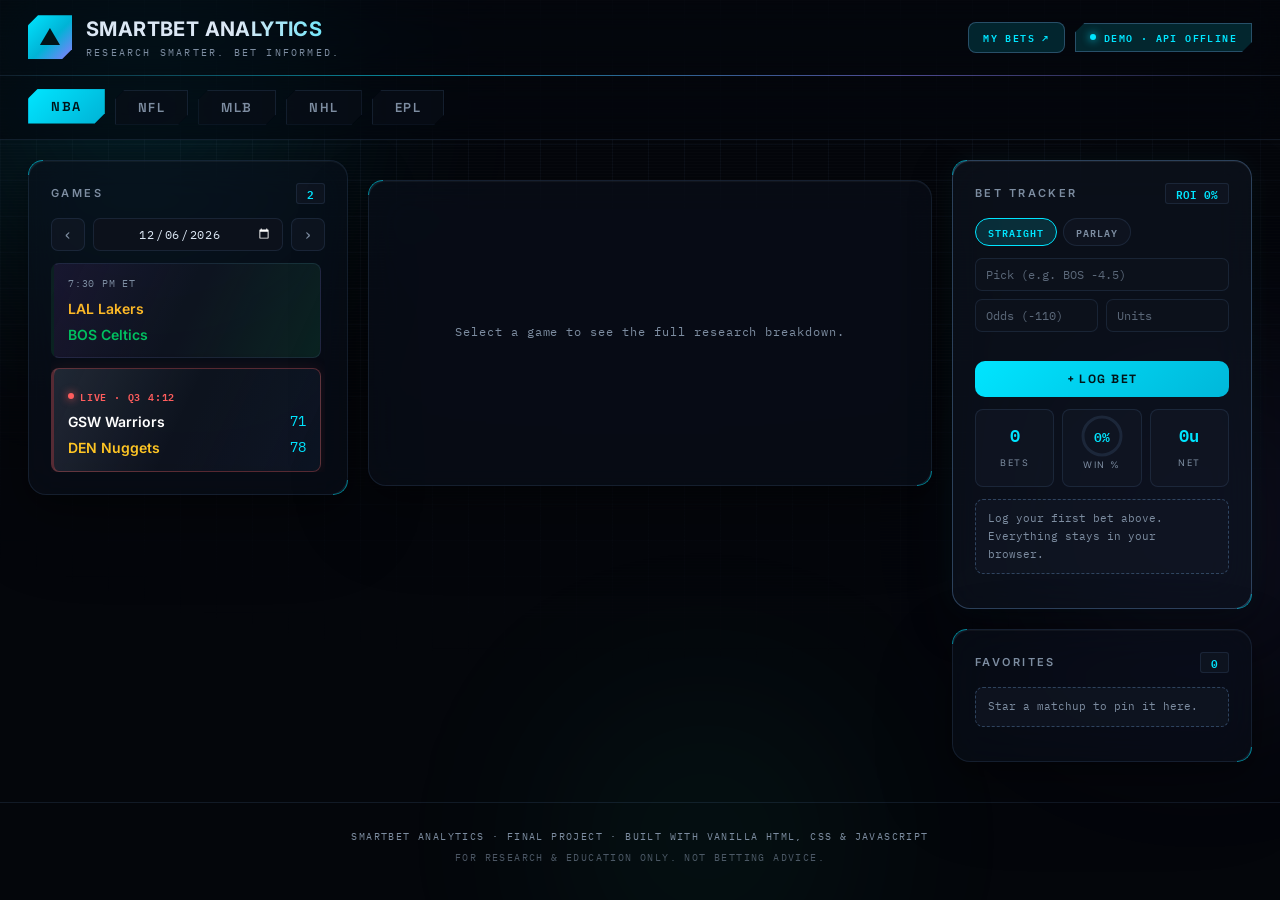
==== commit b4f97b1c: "UI hierarchy pass: team logos, tiered glass, AI analyst module, streak dots, selection indicator, st" ====
--- a/index.html
+++ b/index.html
@@ -8,7 +8,7 @@
   <link rel="preconnect" href="https://fonts.googleapis.com" />
   <link rel="preconnect" href="https://fonts.gstatic.com" crossorigin />
   <link href="https://fonts.googleapis.com/css2?family=Space+Grotesk:wght@400;500;600;700&family=IBM+Plex+Mono:wght@500;600&family=Inter:wght@400;500;600;700&display=swap" rel="stylesheet" />
-  <link rel="stylesheet" href="css/style.css?v=37" />
+  <link rel="stylesheet" href="css/style.css?v=38" />
 </head>
 <body>
   <!-- ===== Ambient background FX ===== -->
@@ -120,22 +120,28 @@
           </div>
         </div>
 
-        <!-- AI assistant (Gemini via /api/ai) -->
-        <div class="detail-section">
-          <h3>AI Assistant <span class="tag" id="aiTag">gemini</span></h3>
+        <!-- AI analysis module (Gemini via /api/ai) -->
+        <div class="detail-section" id="aiSection">
+          <h3>AI Analyst <span class="tag" id="aiTag">gemini</span></h3>
           <div class="ai-box" id="aiBox"></div>
+          <div class="ai-quick" id="aiQuick">
+            <button type="button" class="chip" data-q="Explain the current betting line and what's driving it.">Explain the line</button>
+            <button type="button" class="chip" data-q="What is the biggest risk factor in this matchup?">Biggest risk</button>
+            <button type="button" class="chip" data-q="What developments would change the outlook of this game?">What changes it?</button>
+          </div>
           <form id="aiForm" class="ai-form" autocomplete="off">
             <input id="aiInput" type="text" maxlength="300"
-                   placeholder="Ask about this matchup — injuries, form, the line…" />
+                   placeholder="Or ask your own question — injuries, form, the line…" />
             <button type="submit" class="btn-add">Ask</button>
           </form>
+          <div class="ai-fresh" id="aiFresh"></div>
         </div>
       </article>
     </section>
 
     <!-- ===== Right: tracker + favorites ===== -->
     <aside class="side-col">
-      <section class="panel">
+      <section class="panel panel-key">
         <div class="panel-head">
           <h2>Bet Tracker</h2>
           <span class="pill" id="trackerRoi">ROI —</span>
@@ -194,6 +200,6 @@
   <script src="js/api.js?v=34"></script>
   <script src="js/tracker.js?v=37"></script>
   <script src="js/favorites.js?v=15"></script>
-  <script src="js/app.js?v=37"></script>
+  <script src="js/app.js?v=38"></script>
 </body>
 </html>
--- a/css/style.css
+++ b/css/style.css
@@ -344,11 +344,37 @@
   transition: left .5s ease;
   pointer-events: none;
 }
-.game-card:hover { border-color: var(--border-bright); transform: translateY(-2px); }
+.game-card { border-left: 3px solid transparent; }
+.game-card:hover {
+  border-color: var(--border-bright);
+  border-left-color: var(--accent);
+  transform: translateY(-2px);
+  box-shadow: 0 6px 18px rgba(0,0,0,.30);
+}
 .game-card:hover::after { left: 120%; }
 .game-card.active {
   border-color: var(--accent);
+  border-left: 3px solid var(--accent);
   box-shadow: 0 0 0 1px var(--accent) inset, 0 0 22px rgba(0,229,255,.14);
+}
+/* live games float above the rest: soft red aura */
+.game-card.live {
+  border-color: rgba(255, 93, 93, .30);
+  box-shadow: 0 0 16px rgba(255, 93, 93, .10);
+}
+.gc-logo {
+  width: 18px; height: 18px;
+  object-fit: contain;
+  vertical-align: -4px;
+  margin-right: 6px;
+  filter: drop-shadow(0 1px 2px rgba(0,0,0,.6));
+}
+.tb-logo {
+  width: 46px; height: 46px;
+  object-fit: contain;
+  display: block;
+  margin: 0 auto 6px;
+  filter: drop-shadow(0 3px 8px rgba(0,0,0,.55));
 }
 .game-card .gc-time {
   font-family: var(--font-mono);
@@ -409,15 +435,21 @@
   grid-template-columns: 1fr auto 1fr;
   align-items: center;
   gap: 12px;
-  padding: 16px 14px 18px;
-  border: 1px solid var(--border);
-  border-radius: 10px;
-  margin-bottom: 18px;
-  /* team-color banner: away tint on the left, home tint on the right */
+  padding: 20px 16px 22px;
+  border: 1px solid var(--border-bright);
+  border-radius: 14px;
+  margin-bottom: 20px;
+  /* the hero of the panel: glass + team-color banner */
+  background: rgba(10, 15, 24, 0.55);
   background-image: linear-gradient(100deg,
     var(--away-t, transparent) 0%,
     transparent 42%, transparent 58%,
     var(--home-t, transparent) 100%);
+  backdrop-filter: var(--glass-blur);
+  -webkit-backdrop-filter: var(--glass-blur);
+  box-shadow:
+    0 1px 0 rgba(255,255,255,.06) inset,
+    0 12px 34px rgba(0,0,0,.38);
 }
 .team-block { text-align: center; }
 .team-block .tb-abbr {
@@ -452,12 +484,19 @@
   100% { transform: scale(1); }
 }
 
-.detail-section { margin-top: 22px; }
+.detail-section { margin-top: 24px; }
 .detail-section h3 {
-  display: flex; align-items: center; gap: 12px;
+  display: flex; align-items: center; gap: 10px;
   font-size: 11px; font-weight: 600;
   text-transform: uppercase; letter-spacing: .22em;
   color: var(--text-dim); margin-bottom: 12px;
+}
+.detail-section h3::before {
+  content: "";
+  width: 3px; height: 12px;
+  border-radius: 2px;
+  background: var(--accent);
+  box-shadow: 0 0 8px var(--accent-glow);
 }
 .detail-section h3::after {
   content: "";
@@ -507,7 +546,7 @@
 /* Team info grid */
 .teaminfo-grid { display: grid; grid-template-columns: 1fr 1fr; gap: 10px; }
 .ti-cell {
-  background: var(--bg-elevated); border: 1px solid var(--border);
+  background: var(--bg-elevated); border: 1px solid transparent;
   border-radius: 8px; padding: 10px 12px;
   transition: border-color .2s;
 }
@@ -525,7 +564,7 @@
 .injury-list { list-style: none; display: flex; flex-direction: column; gap: 6px; }
 .injury-list li {
   display: flex; align-items: center; gap: 10px;
-  background: var(--bg-elevated); border: 1px solid var(--border);
+  background: var(--bg-elevated); border: 1px solid transparent;
   border-radius: 8px; padding: 8px 12px; font-size: 13px;
   transition: border-color .2s;
 }
@@ -548,7 +587,7 @@
 .trends-grid { display: grid; grid-template-columns: 1fr 1fr; gap: 10px; }
 .trend-cell {
   position: relative; overflow: hidden;
-  background: var(--bg-elevated); border: 1px solid var(--border);
+  background: var(--bg-elevated); border: 1px solid transparent;
   border-radius: 8px; padding: 10px 12px; font-size: 13px;
   transition: border-color .2s, transform .18s;
 }
@@ -824,6 +863,57 @@
 }
 .disclaimer { margin-top: 6px; opacity: .6; }
 
+/* ===== Hierarchy tiers & the AI module ===== */
+/* Key floating panels (bet tracker) get the strongest glass */
+.panel-key {
+  border-color: var(--border-bright);
+  background: rgba(14, 20, 31, 0.66);
+  box-shadow:
+    0 1px 0 rgba(255,255,255,.06) inset,
+    0 14px 40px rgba(0,0,0,.40),
+    0 0 30px rgba(0, 229, 255, .05);
+}
+
+/* AI analysis module — purple = machine-generated, per the color system */
+#aiSection {
+  margin-top: 26px;
+  padding: 16px;
+  border: 1px solid rgba(139, 123, 255, .30);
+  border-radius: 14px;
+  background: rgba(20, 16, 38, 0.45);
+  backdrop-filter: var(--glass-blur);
+  -webkit-backdrop-filter: var(--glass-blur);
+  box-shadow: 0 10px 30px rgba(0,0,0,.32), 0 0 26px rgba(139,123,255,.07);
+}
+#aiSection h3::before { background: var(--violet); box-shadow: 0 0 8px rgba(139,123,255,.5); }
+#aiSection .tag { color: var(--violet); border-color: rgba(139,123,255,.4); background: rgba(139,123,255,.10); }
+#aiSection .ai-box::before { opacity: .7; }
+.ai-quick { display: flex; gap: 6px; flex-wrap: wrap; margin-top: 10px; }
+.ai-quick .chip:hover, .ai-quick .chip.on {
+  color: var(--violet); border-color: var(--violet);
+  background: rgba(139,123,255,.10);
+}
+.ai-fresh {
+  font-family: var(--font-mono);
+  font-size: 9px; letter-spacing: .12em; text-transform: uppercase;
+  color: var(--text-dim);
+  margin-top: 8px;
+  text-align: right;
+}
+
+/* Win/loss streak dots (last 5 games) */
+.strk-dots { display: inline-flex; gap: 3px; margin-left: 8px; vertical-align: 1px; }
+.strk-dot {
+  width: 7px; height: 7px; border-radius: 50%;
+  background: var(--text-dim);
+}
+.strk-dot.w { background: var(--green); box-shadow: 0 0 5px rgba(46,230,168,.5); }
+.strk-dot.l { background: var(--danger); box-shadow: 0 0 5px rgba(255,93,93,.4); }
+
+/* stat value pop on change */
+.bump { animation: statBump .22s cubic-bezier(.2,.8,.3,1.3); }
+@keyframes statBump { 50% { transform: scale(1.18); } }
+
 /* ===== One-click bet slip ===== */
 .oc-pair { display: flex; flex-direction: column; gap: 4px; margin-top: 6px; }
 .oc-bet {
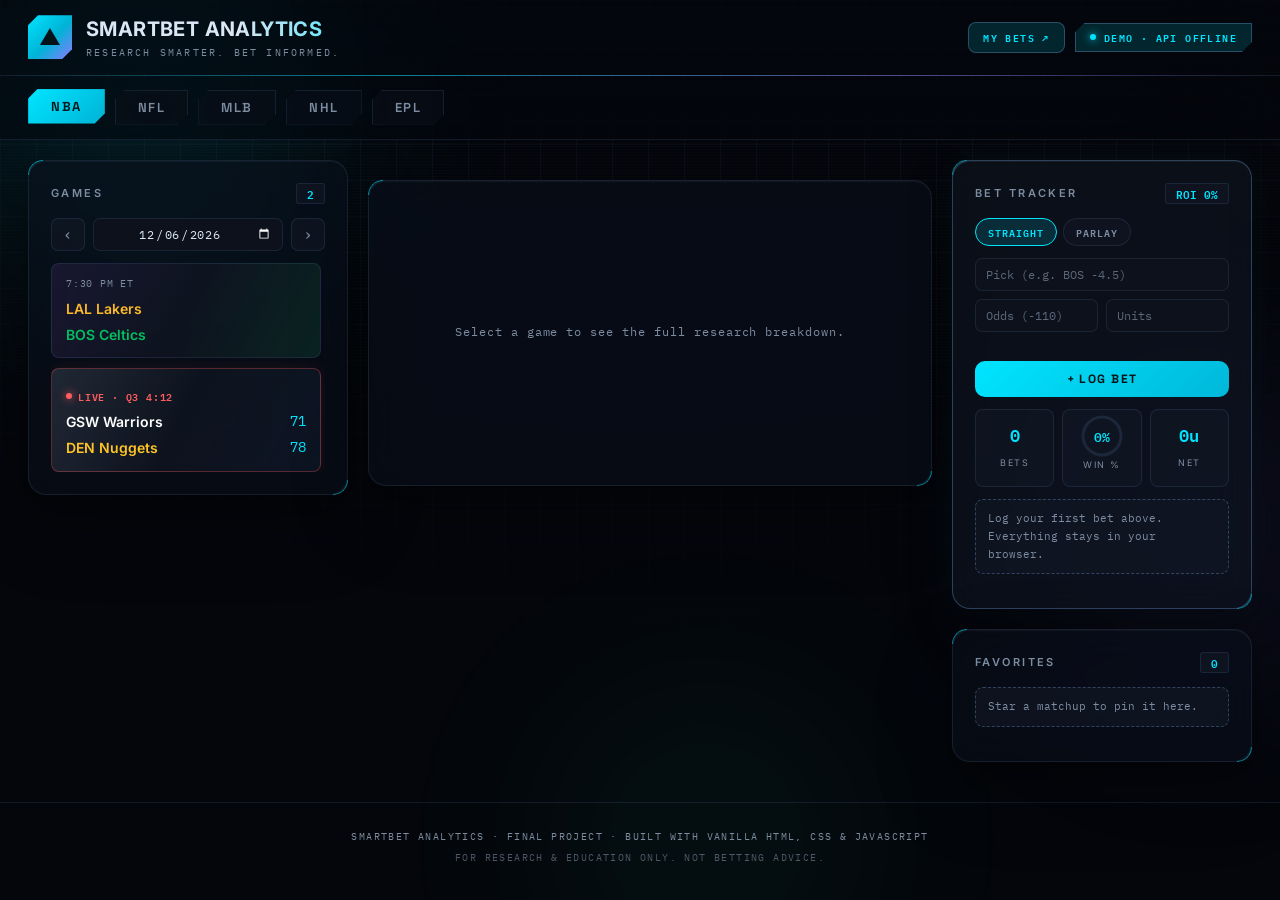
==== commit ef274e8f: "Selection indicator via inset shadow" ====
--- a/index.html
+++ b/index.html
@@ -8,7 +8,7 @@
   <link rel="preconnect" href="https://fonts.googleapis.com" />
   <link rel="preconnect" href="https://fonts.gstatic.com" crossorigin />
   <link href="https://fonts.googleapis.com/css2?family=Space+Grotesk:wght@400;500;600;700&family=IBM+Plex+Mono:wght@500;600&family=Inter:wght@400;500;600;700&display=swap" rel="stylesheet" />
-  <link rel="stylesheet" href="css/style.css?v=38" />
+  <link rel="stylesheet" href="css/style.css?v=39" />
 </head>
 <body>
   <!-- ===== Ambient background FX ===== -->
--- a/css/style.css
+++ b/css/style.css
@@ -344,18 +344,17 @@
   transition: left .5s ease;
   pointer-events: none;
 }
-.game-card { border-left: 3px solid transparent; }
 .game-card:hover {
   border-color: var(--border-bright);
-  border-left-color: var(--accent);
   transform: translateY(-2px);
-  box-shadow: 0 6px 18px rgba(0,0,0,.30);
+  box-shadow: inset 3px 0 0 var(--accent), 0 6px 18px rgba(0,0,0,.30);
 }
 .game-card:hover::after { left: 120%; }
 .game-card.active {
   border-color: var(--accent);
-  border-left: 3px solid var(--accent);
-  box-shadow: 0 0 0 1px var(--accent) inset, 0 0 22px rgba(0,229,255,.14);
+  box-shadow: inset 3px 0 0 var(--accent),
+              0 0 0 1px var(--accent) inset,
+              0 0 22px rgba(0,229,255,.14);
 }
 /* live games float above the rest: soft red aura */
 .game-card.live {
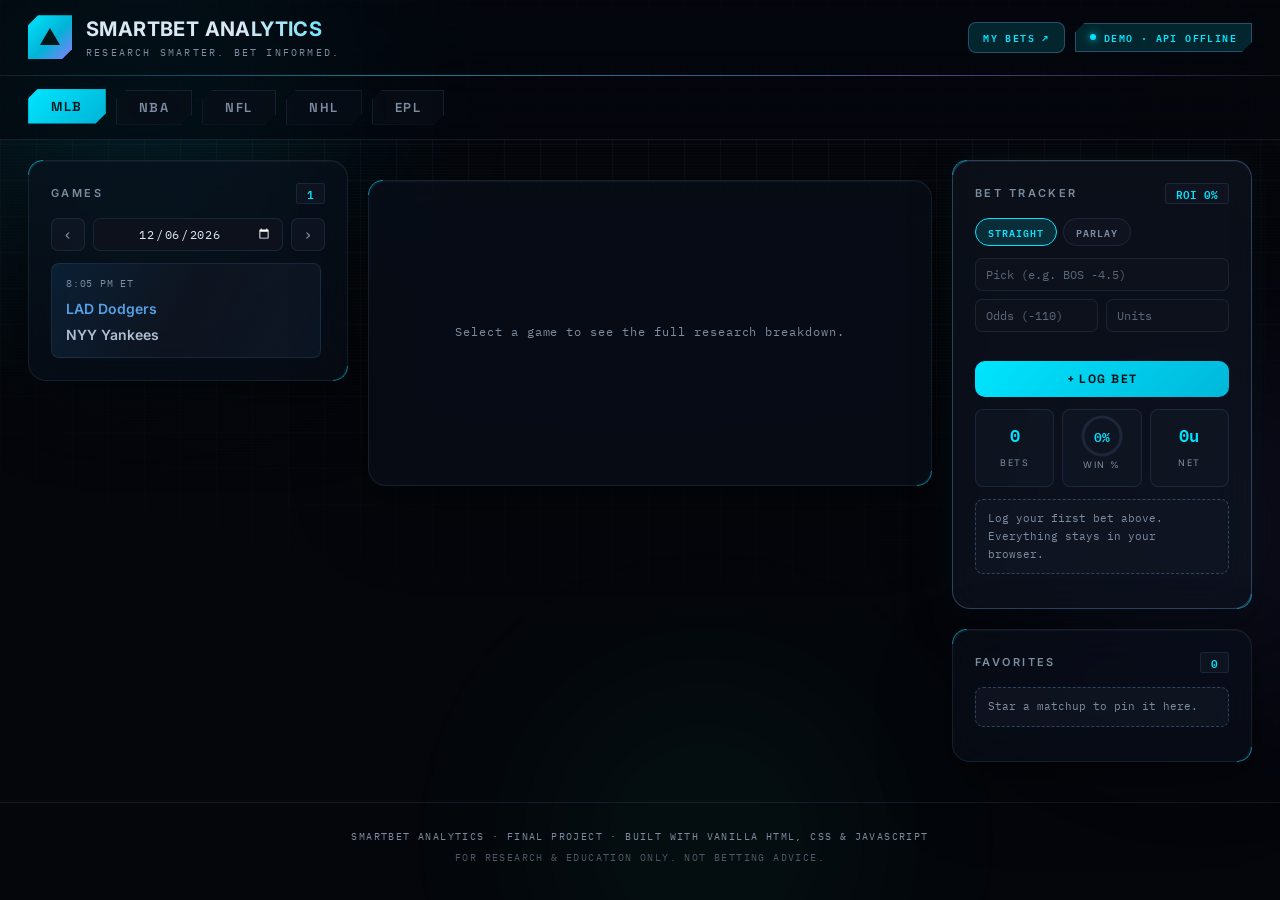
==== commit 2dbe627c: "Fix stale cache-bust version on api.js" ====
--- a/index.html
+++ b/index.html
@@ -8,7 +8,7 @@
   <link rel="preconnect" href="https://fonts.googleapis.com" />
   <link rel="preconnect" href="https://fonts.gstatic.com" crossorigin />
   <link href="https://fonts.googleapis.com/css2?family=Space+Grotesk:wght@400;500;600;700&family=IBM+Plex+Mono:wght@500;600&family=Inter:wght@400;500;600;700&display=swap" rel="stylesheet" />
-  <link rel="stylesheet" href="css/style.css?v=39" />
+  <link rel="stylesheet" href="css/style.css?v=40" />
 </head>
 <body>
   <!-- ===== Ambient background FX ===== -->
@@ -197,9 +197,9 @@
 
   <!-- Load order: public config → data source → features → wiring -->
   <script src="js/config.js?v=11"></script>
-  <script src="js/api.js?v=34"></script>
+  <script src="js/api.js?v=42"></script>
   <script src="js/tracker.js?v=37"></script>
   <script src="js/favorites.js?v=15"></script>
-  <script src="js/app.js?v=38"></script>
+  <script src="js/app.js?v=40"></script>
 </body>
 </html>
--- a/css/style.css
+++ b/css/style.css
@@ -360,20 +360,6 @@
 .game-card.live {
   border-color: rgba(255, 93, 93, .30);
   box-shadow: 0 0 16px rgba(255, 93, 93, .10);
-}
-.gc-logo {
-  width: 18px; height: 18px;
-  object-fit: contain;
-  vertical-align: -4px;
-  margin-right: 6px;
-  filter: drop-shadow(0 1px 2px rgba(0,0,0,.6));
-}
-.tb-logo {
-  width: 46px; height: 46px;
-  object-fit: contain;
-  display: block;
-  margin: 0 auto 6px;
-  filter: drop-shadow(0 3px 8px rgba(0,0,0,.55));
 }
 .game-card .gc-time {
   font-family: var(--font-mono);
